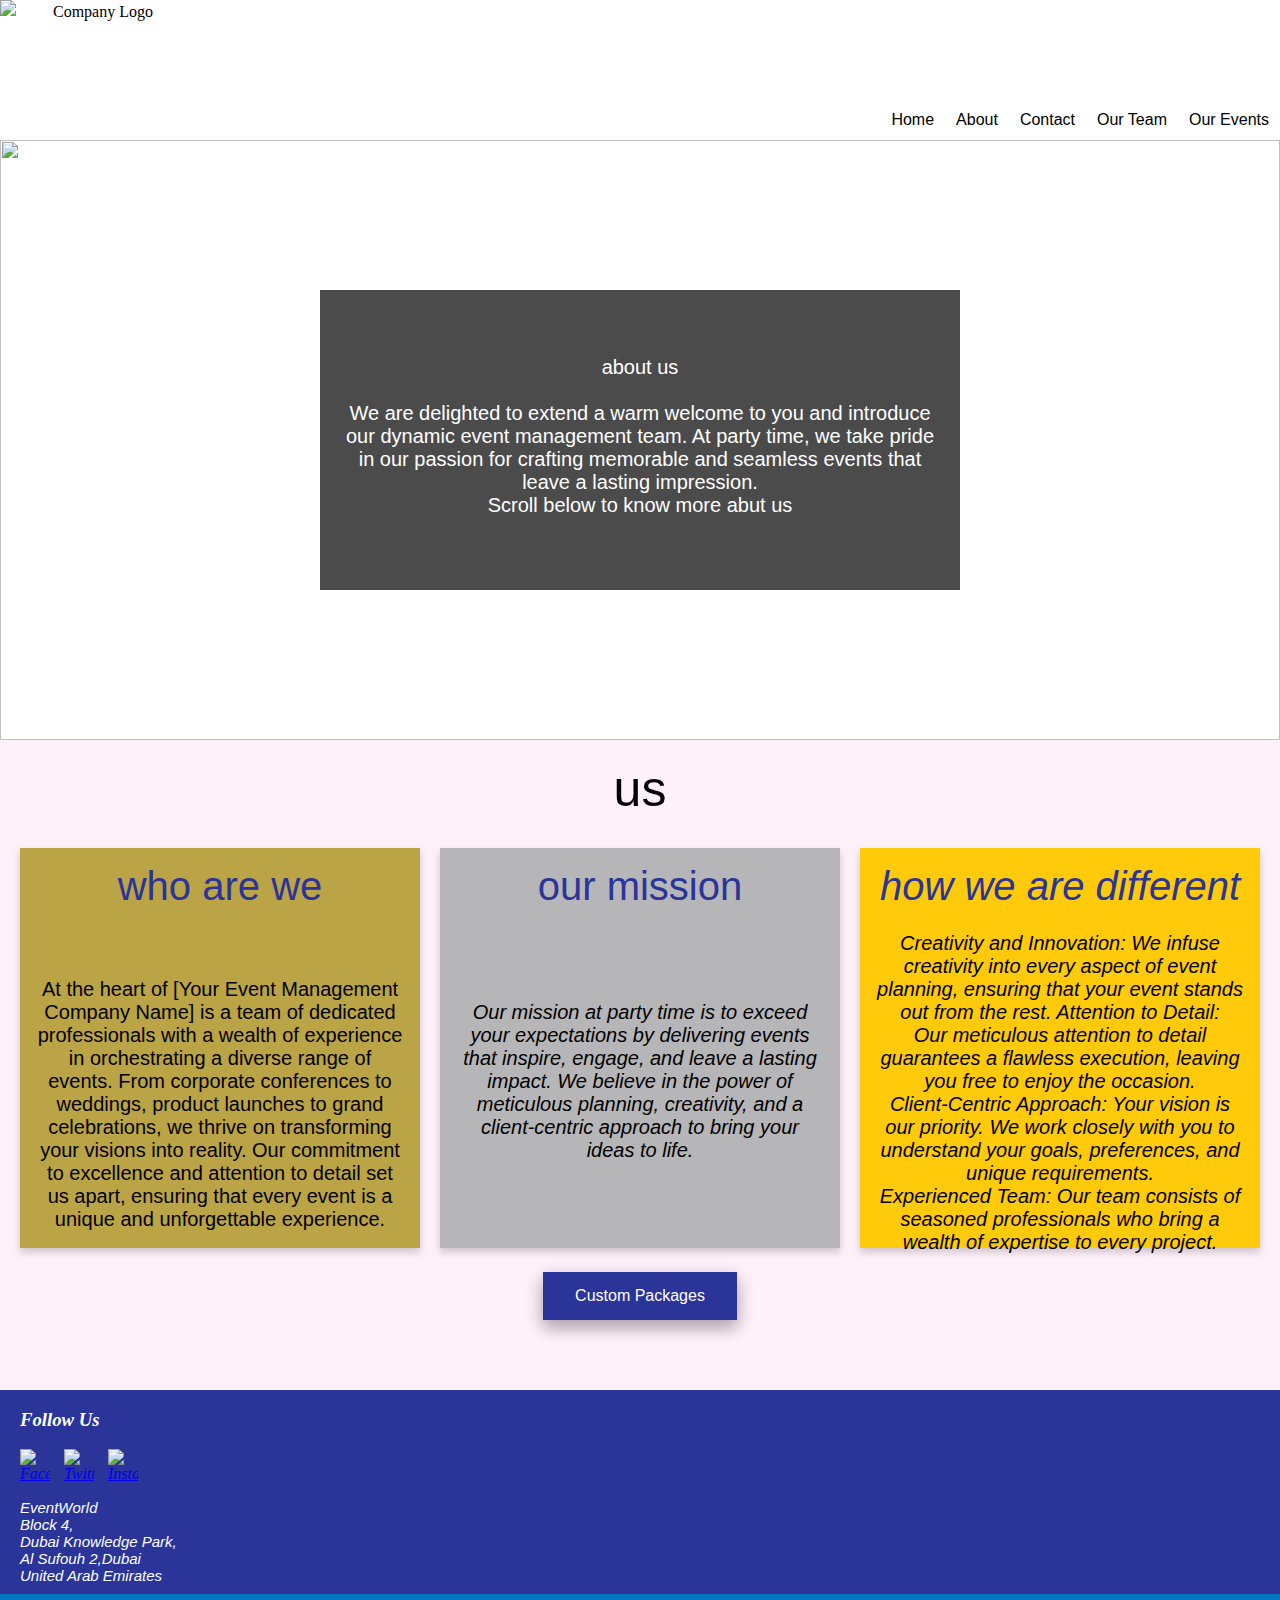
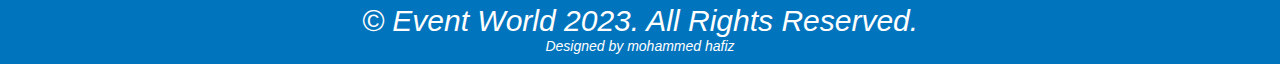
==== about.html @ c2539863 "Add files via upload" ====
<!DOCTYPE html>
<html lang="en">
<head>
    <meta charset="UTF-8">
    <meta name="viewport" content="width=device-width, initial-scale=1.0">
    <title>party time</title>
    <link rel="stylesheet" href="styles1.css">
	<script>
	
	function openPopup() {
    document.getElementById("customPopup").style.display = "block";
}
function closePopup() {
    document.getElementById("customPopup").style.display = "none";
}

function closeSuccessPopup() {
    document.getElementById("successPopup").style.display = "none";
}

function submitForm(event) {
    event.preventDefault();
    alert("Enquiry Sent!");

    document.getElementById("customPopup").style.display = "none";
}
	
	
	</script>
   

</head>
<body>
    
	<div class="banner1">
	   <img src="C:\Users\Mohammed.Ismail\OneDrive - RTC Education Ltd\website creation\blue party.png" alt="Company Logo" width="190" height="138">
	  	 <div class="name"><p>party time</p></div>
	   
</div>
	
	
	
	<div class="banner2">
	         <div class="dropdown">
            <button class="dropbtn"onclick="location.href='index1.html';">Home</button>
			</div>
	        <div class="dropdown">
            <button class="dropbtn"onclick="location.href='about.html';">About</button>
			</div>
			 <div class="dropdown">
            <button class="dropbtn"onclick="location.href='contact.html';">Contact</button>
			</div>
			 <div class="dropdown">
            <button class="dropbtn"onclick="location.href='special.html';">Our Team</button>
			</div>
			 
			 <div class="dropdown">
            <button class="dropbtn">Our Events</button>
            <div class="dropdown-content">
                <a href="#">themed events</a>
                <a href="#">marquee parties events</a>
                <a href="#">special celebration events</a>
                <a href="#">entertainement events</a>

            </div>
			</div>

    </div>
	<div class="banner3">
        <img src="C:\Users\Mohammed.Ismail\OneDrive - RTC Education Ltd\website creation\home 3.webp" width="100%" height="600px" >
            <div class="banner4">
			   <p class="p1"><br><br>about us<br> <br>We are delighted to extend a warm welcome to you and introduce our dynamic event management team.
			   At party time, we take pride in our passion for crafting memorable and seamless events that leave a lasting impression.<br>
                Scroll below to know more abut us</p>
            </div>
    </div>

	<div class="banner5">
	           <div class="package">
			     <p class="p2">us<p>
				
				 <div class="row">
  <div class="column">
    <div class="card1">
      <p class="p4">who are we</p>
      <p class="p3"><br><br><br>At the heart of [Your Event Management Company Name] is a team of dedicated professionals with a wealth of experience in 
	  orchestrating a diverse range of events. From corporate conferences to weddings, product launches to grand celebrations, we thrive on transforming
	  your visions into reality. Our commitment to excellence and attention to detail set us apart, ensuring that every event is a unique and unforgettable experience.
</p>
    </div>
  </div>

  <div class="column">
    <div class="card2">
        <p class="p4">our mission</p>
      <p class="p3"><br><br><br><br><i>Our mission at party time is to exceed your expectations by delivering events that inspire, engage,
		and leave a lasting impact. We believe in the power of meticulous planning, creativity, and a client-centric approach to bring your ideas to life.
</p>
    </div>
  </div>
  
  <div class="column">
    <div class="card3">
        <p class="p4">how we are different</p>
      <p class="p3"><br> Creativity and Innovation: We infuse creativity into every aspect of event planning, ensuring that your event stands out from the rest.
Attention to Detail: <br>Our meticulous attention to detail guarantees a flawless execution, leaving you free to enjoy the occasion.<br>
Client-Centric Approach: Your vision is our priority. We work closely with you to understand your goals, preferences, and unique requirements.<br>
Experienced Team: Our team consists of seasoned professionals who bring a wealth of expertise to every project.
</p>
    </div>
  </div>
  </div>
  <div class="custom">
  <button class="button button1" onclick="openPopup()">Custom Packages</button>
  
  </div>

  <div class="popup" id="customPopup">
        <div class="popup-content">
            <span class="close" onclick="closePopup()">&times;</span>
            <p class="p3">Contact Us</p>
			<br><br>
            <form id="contactForm" onsubmit="submitForm(event)">
                <label for="name">Name:</label>
                <input type="text" id="name" name="name" required>

                <label for="email">Email:</label>
                <input type="email" id="email" name="email" required>

                <label for="packageDetails">Package Details:</label>
                <textarea id="packageDetails" name="packageDetails" rows="4" required></textarea>

                <button class="button button1" type="submit">Enquire</button>
            </form>
        </div>
    </div>
	

  </div>
  
  
  
  </div>
  

	


<footer>
<div class="footer-content">
    
    <div class="footer-social">
        <h3 style="color:white;">Follow Us</h3>
        <ul>
            <li><a href="#"><img src="C:\Users\Mohammed.Ismail\OneDrive - RTC Education Ltd\website creation\MicrosoftTeams-image (1).png" alt="Facebook"></a></li>
            <li><a href="#"><img src="C:\Users\Mohammed.Ismail\OneDrive - RTC Education Ltd\website creation\MicrosoftTeams-image (2).png" alt="Twitter"></a></li>
            <li><a href="#"><img src="C:\Users\Mohammed.Ismail\OneDrive - RTC Education Ltd\website creation\MicrosoftTeams-image (4).png" alt="Instagram"></a></li>
        </ul>
		<div class="footer-address">
        <p class="p6"style="color:white;">EventWorld<br>Block 4,<br>Dubai Knowledge Park,<br>Al Sufouh 2,Dubai<br>United Arab Emirates</p>
    </div>
    </div>
	
</div>

<div class="footer-bottom">
    <p>&copy; Event World 2023. All Rights Reserved.</p>
    <p>Designed by mohammed hafiz</p>
</div>
</footer>
</body>
</html>
---- styles1.css ----
.banner1{
	
	background-color:#ffffff;
	height:100px;
	justify-content: left;
	align-items: left;
	padding:0px;
	display: flex; 
    text-align:Center;
    margin: 0px; /* Remove default margin to avoid unexpected displacement */
    line-height: 1.5; /* Adjust line height as needed */
}
.name{
	margin-left:500px;
	
}
p{
	font-family:'Gill Sans', 'Gill Sans MT', Calibri, 'Trebuchet MS', sans-serif; 
	font-size:30px;
	color:white;
	
	
}
.p1{
	
	font-family:'Gill Sans', 'Gill Sans MT', Calibri, 'Trebuchet MS', sans-serif; 
	font-size:20px;
	color:white;
	margin: 0;
	
	
}
.p2{
	
	font-family:'Gill Sans', 'Gill Sans MT', Calibri, 'Trebuchet MS', sans-serif; 
	font-size:50px;
	color:black;
	margin: 0;
	text-align:center;
	
}
.p3
{
	
	font-family:'Gill Sans', 'Gill Sans MT', Calibri, 'Trebuchet MS', sans-serif; 
	font-size:20px;
	color:black;
	margin: 0;
	text-align:center;
}
.p4{
	font-family:'Gill Sans', 'Gill Sans MT', Calibri, 'Trebuchet MS', sans-serif; 
	font-size:40px;
	color:#2B3499;
	margin: 0;
	text-align:center;
	
	
}
.p6{
	font-family:'Gill Sans', 'Gill Sans MT', Calibri, 'Trebuchet MS', sans-serif; 
	font-size:15px;
	color:#2B3499;
	margin: 0;
	text-align:left;
	padding-bottom:10px;
	
	
}
.banner3 img{
	
	
	display:block;
	padding:0px;
	
	
}

body {
 
   margin: 0;
    padding: 0;
}
.banner2{
	background-color:#ffffff;
	display: flex;
    justify-content: flex-end;
	align-items:right;
	text-align:right;
	height:40px;
	z-index: 2;
	
}
 .banner3 {
  position: relative;
 
}

.banner4 {
  position: absolute;
  top: 50%;
  left: 50%;
  transform: translate(-50%, -50%);
  background-color: #000000;
  opacity:0.7;
  padding: 20px;
  color:#000;
  text-align: center;
  height:300px;
}
.banner6 {
  position: absolute;
  top: 50%;
  left: 50%;
  transform: translate(-50%, -50%);
  background-color: #ffff;
  opacity:0.9;
  padding: 20px;
  color:#000;
  text-align: center;
 
}
.banner5{
	background-color:#FFF1FA;
	display: flex;
	padding-top:20px;
    justify-content: Center;
	height:650px;
	z-index: 2;
	
}
 .img {
        display: block;
		padding:0px;
    }
.content {
  text-align: center;
}

        
.dropdown {
        position: relative;
        display: inline-block;
	
		  z-index: 1;
		float: right;
      
    }
    
    .dropbtn {
        background-color: transparent;
        color: #000000;
        font-family:'Gill Sans', 'Gill Sans MT', Calibri, 'Trebuchet MS', sans-serif;
        display: inline-block;
        border: none;
        cursor: pointer;
		padding:11px;
        font-size: 16px;
		float:right;
		
    }
    
    .dropdown-content {
        display: none;
        position: absolute;
        background-color: #2B3499;
        font-family:'Gill Sans', 'Gill Sans MT', Calibri, 'Trebuchet MS', sans-serif;
        min-width: 160px;
        box-shadow: 0px 8px 16px 0px rgba(0,0,0,0.2);
    }
    
    .dropdown-content a {
        color: #fff;
        padding: 12px 16px;
        text-decoration: none;
        display: block;
    }
    
    .dropdown-content a:hover {
        background-color: #0174BE;
		
    }
    
    .dropdown:hover .dropdown-content {
        display: block;
		
    }
    
    .dropdown:hover .dropbtn {
		
        background-color: #2B3499;
    }
	* {
  box-sizing: border-box;
}

/* Use flexbox for the row */
.row {
  display: flex;
  flex-wrap: wrap;
  justify-content:space-around;
}

/* Set the width for each column */
.column {
  flex: 1;
  margin: 0 10px; /* Add margin for spacing between columns */
  
}


/* Style the counter cards */
.card1 {
  box-shadow: 0 4px 8px 0 rgba(0, 0, 0, 0.2);
  padding: 16px;
  text-align: center;
  background-color: #BAA445;
  width:400px;
  height:400px;
}
.card2 {
  box-shadow: 0 4px 8px 0 rgba(0, 0, 0, 0.2);
  padding: 16px;
  text-align: center;
  background-color: #B6B5B8;
  width:400px;
  height:400px;
}
.card3 {
  box-shadow: 0 4px 8px 0 rgba(0, 0, 0, 0.2);
  padding: 16px;
  text-align: center;
  background-color: #FFCA09;
  width:400px;
  height:400px;
}

.custom {
    text-align: center; /* Center the button */
    margin-top: 20px; /* Adjust the margin as needed */
}

.button {
    /* Add button styles if needed */
}

/* Center align the footer content */
.footer-content {
   
    display: flex; /* Use flexbox for layout */
    flex-wrap: wrap; /* Allow content to wrap on smaller screens */
	background-color:#2B3499;
	padding-left:20px;
}

/* Style the footer logo and event name */
.footer-logo img {
    max-width: 100px; /* Set a maximum width for the logo */
    margin-right: 10px; /* Add spacing between logo and event name */
}
.footer-address{
	
	text-align:right;
	
	
}
/* Style the navigation links */
.footer-links ul {
    list-style: none; /* Remove list bullets */
    padding: 0; /* Remove default list padding */
}

.footer-links li {
    margin-bottom: 10px; /* Add spacing between list items */
}

.footer-links a {
    text-decoration: none; /* Remove underline from links */
    color: white; /* Text color for links */
}

/* Style the social media icons */
.footer-social ul {
    list-style: none; /* Remove list bullets */
    padding: 0; /* Remove default list padding */
}

.footer-social li {
    display: inline-block; /* Display icons horizontally */
    margin-right: 10px; /* Add spacing between icons */
}

.footer-social img {
    max-width: 30px; /* Set a maximum width for the social media icons */
}

/* Style the footer bottom section */
.footer-bottom {
    background-color:#0174BE;
    padding: 10px 0; /* Add padding to the top and bottom */
    text-align: center; /* Center align text */
}

/* Style copyright text and attribution */
.footer-bottom p {
    margin: 0; /* Remove default margin */
}

/* Style the Designed by text */
.footer-bottom p:last-child {
    font-size: 14px; /* Adjust font size for attribution */
}

.button {
  background-color: #2B3499;
  border: none;
  color: white;
  padding: 15px 32px;
  text-align: center;
  text-decoration: none;
  display: inline-block;
  font-size: 16px;
  margin: 4px 2px;
  cursor: pointer;
  -webkit-transition-duration: 0.4s; /* Safari */
  transition-duration: 0.4s;
}

.button1 {
  box-shadow: 0 8px 16px 0 rgba(0,0,0,0.2), 0 6px 20px 0 rgba(0,0,0,0.19);
  
  
}
.button1:hover {
  -ms-transform: scale(1.2); /* IE 9 */
  -webkit-transform: scale(1.2); /* Safari 3-8 */
  transform: scale(1.2); 
}
.popup {
    display: none;
    position: fixed;
    top: 50%;
    left: 50%;
    transform: translate(-50%, -50%);
    background-color: #fff;
    padding: 20px;
    box-shadow: 0 4px 8px rgba(0, 0, 0, 0.2);
    z-index: 1;
}

.popup-content {
    text-align: center;
	width:600px;
}

.popup form {
    display: flex;
    flex-direction: column;
}

.popup label {
    margin-bottom: 8px;
}

.popup textarea {
    resize: vertical;
}

.success-popup {
    display: none;
    position: fixed;
    top: 50%;
    left: 50%;
    transform: translate(-50%, -50%);
    background-color: #fff;
    padding: 20px;
    box-shadow: 0 4px 8px rgba(0, 0, 0, 0.2);
    z-index: 1;
}
form{
	
	font-family:'Gill Sans', 'Gill Sans MT', Calibri, 'Trebuchet MS', sans-serif; 
	font-size:15px;
	color:black;
	max-width: 400px; /* Set a maximum width for the form */
    margin: 0 auto;
	
	
}
.form {
    text-align: center; /* Center the form */
}
input,
textarea {
    width: 100%; /* Make input fields and textareas take up the full width of their container */
    padding: 8px; /* Add some padding to the input fields */
    box-sizing: border-box; /* Include padding and border in the element's total width and height */
    margin-bottom: 16px; /* Add space between input fields and textareas */
}
@media only screen and (max-width: 768px) {
 .p1{
	 
	 font-size:10px;
	 
 }
 .card1, .card2, .card3 {
        max-width: 100%; /* Set the maximum width to 100% for smaller screens */
		
    }
	.banner5{
		
		height:2000px;
		
	}
	.banner2 {
        flex-direction: column; /* Stack buttons vertically on smaller screens */
        height: auto; /* Adjust height based on content */
    }

    .dropbtn {
        margin-bottom: 5px; /* Add spacing between vertically stacked buttons */
    }
	
}
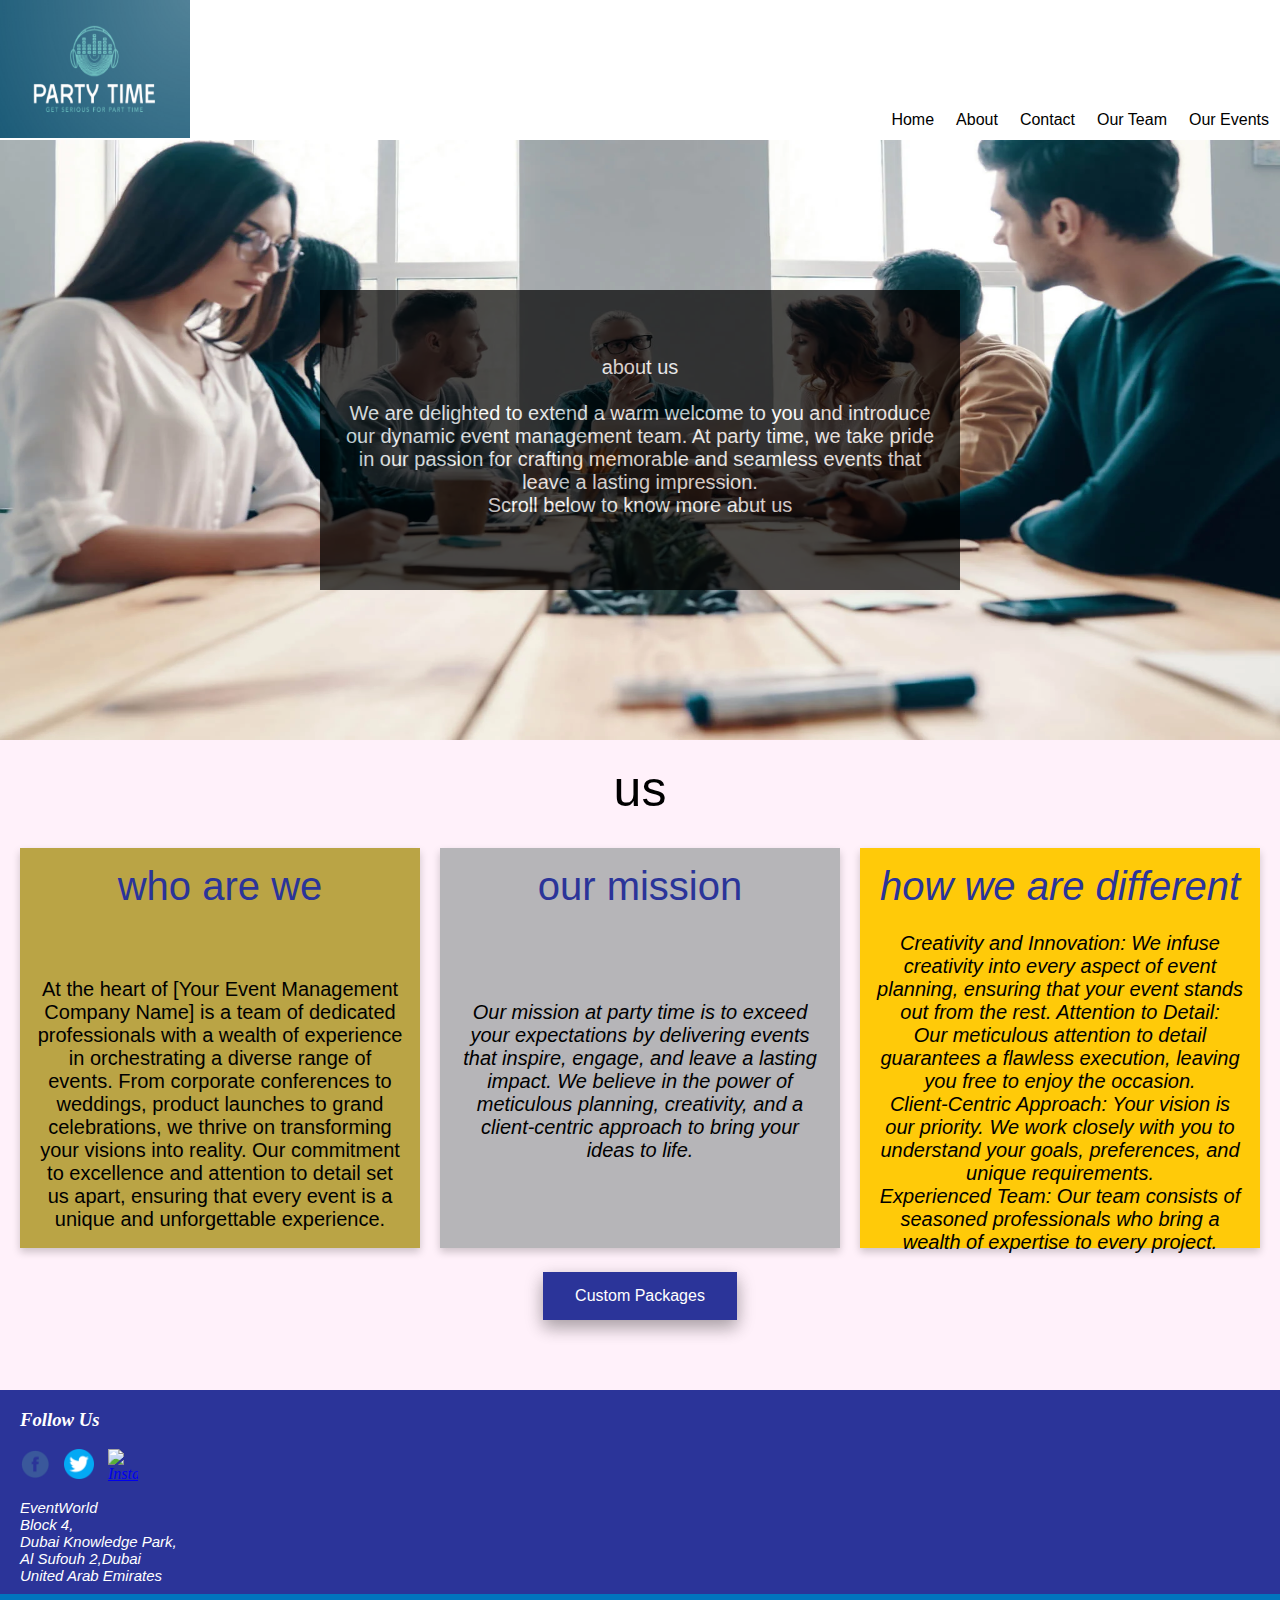
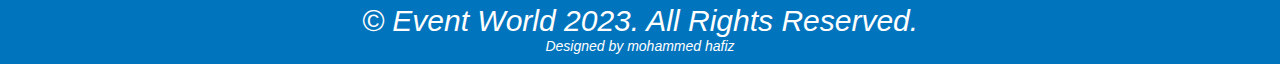
==== commit 654379f7: "Add files via upload" ====
--- a/about.html
+++ b/about.html
@@ -33,7 +33,7 @@
 <body>
     
 	<div class="banner1">
-	   <img src="C:\Users\Mohammed.Ismail\OneDrive - RTC Education Ltd\website creation\blue party.png" alt="Company Logo" width="190" height="138">
+	   <img src="images\blue party.png" alt="Company Logo" width="190" height="138">
 	  	 <div class="name"><p>party time</p></div>
 	   
 </div>
@@ -42,7 +42,7 @@
 	
 	<div class="banner2">
 	         <div class="dropdown">
-            <button class="dropbtn"onclick="location.href='index1.html';">Home</button>
+            <button class="dropbtn"onclick="location.href='index.html';">Home</button>
 			</div>
 	        <div class="dropdown">
             <button class="dropbtn"onclick="location.href='about.html';">About</button>
@@ -67,7 +67,7 @@
 
     </div>
 	<div class="banner3">
-        <img src="C:\Users\Mohammed.Ismail\OneDrive - RTC Education Ltd\website creation\home 3.webp" width="100%" height="600px" >
+        <img src="images\home 3.webp" width="100%" height="600px" >
             <div class="banner4">
 			   <p class="p1"><br><br>about us<br> <br>We are delighted to extend a warm welcome to you and introduce our dynamic event management team.
 			   At party time, we take pride in our passion for crafting memorable and seamless events that leave a lasting impression.<br>
@@ -152,9 +152,9 @@
     <div class="footer-social">
         <h3 style="color:white;">Follow Us</h3>
         <ul>
-            <li><a href="#"><img src="C:\Users\Mohammed.Ismail\OneDrive - RTC Education Ltd\website creation\MicrosoftTeams-image (1).png" alt="Facebook"></a></li>
-            <li><a href="#"><img src="C:\Users\Mohammed.Ismail\OneDrive - RTC Education Ltd\website creation\MicrosoftTeams-image (2).png" alt="Twitter"></a></li>
-            <li><a href="#"><img src="C:\Users\Mohammed.Ismail\OneDrive - RTC Education Ltd\website creation\MicrosoftTeams-image (4).png" alt="Instagram"></a></li>
+            <li><a href="#"><img src="images\MicrosoftTeams-image (1).png" alt="Facebook"></a></li>
+            <li><a href="#"><img src="images\MicrosoftTeams-image (2).png" alt="Twitter"></a></li>
+            <li><a href="#"><img src="MicrosoftTeams-image (4).png" alt="Instagram"></a></li>
         </ul>
 		<div class="footer-address">
         <p class="p6"style="color:white;">EventWorld<br>Block 4,<br>Dubai Knowledge Park,<br>Al Sufouh 2,Dubai<br>United Arab Emirates</p>
